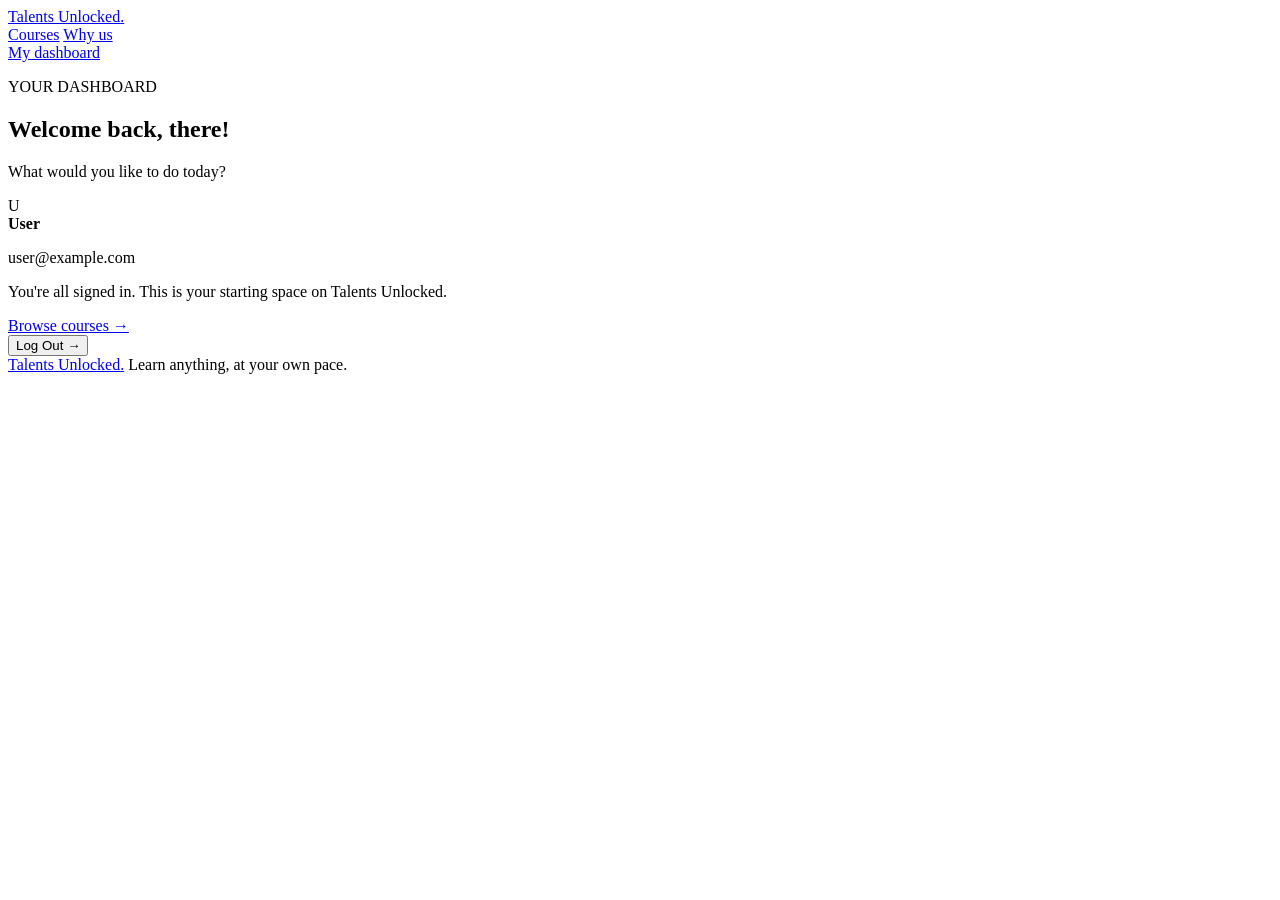
==== public/dashboard.html @ 3c8c435b "first commit" ====
<!DOCTYPE html>
<html lang="en">
<head>
    <meta charset="UTF-8">
    <meta name="viewport" content="width=device-width, initial-scale=1.0">
    <title>Dashboard · Talents Unlocked</title>
    <link rel="preconnect" href="https://fonts.googleapis.com">
    <link rel="preconnect" href="https://fonts.gstatic.com" crossorigin>
    <link rel="stylesheet" href="https://fonts.googleapis.com/css2?family=Plus+Jakarta+Sans:wght@400;500;600;700;800&display=swap">
    <link rel="stylesheet" href="/style.css?v=5">
</head>
<body class="auth-page" data-page="dashboard" data-auth="user">
    <header class="site-nav">
        <div class="nav-inner">
            <a class="brand" href="/">Talents Unlocked<span class="brand-dot">.</span></a>
            <nav class="nav-links" aria-label="Main">
                <a href="/#courses">Courses</a>
                <a href="/#why">Why us</a>
            </nav>
            <div class="nav-actions">
                <a class="btn btn-primary btn-sm" href="/dashboard.html" data-auth-show="user">My dashboard</a>
            </div>
        </div>
    </header>

    <main class="auth-main" id="main">
        <section class="layout">
            <div class="form-panel">
                <div class="form-content">
                    <p class="eyebrow">YOUR DASHBOARD</p>
                    <h1>Welcome back, <span id="user-first-name">there</span>!</h1>
                    <p class="subtitle">What would you like to do today?</p>
                    <div class="account-card">
                        <span class="avatar" id="user-avatar" aria-hidden="true">U</span>
                        <div>
                            <strong id="user-name">User</strong>
                            <p id="user-email">user@example.com</p>
                        </div>
                    </div>
                    <p class="dashboard-copy">You're all signed in. This is your starting space on Talents Unlocked.</p>
                    <div class="dashboard-actions">
                        <a class="btn btn-primary" id="browse-courses" href="/#courses">Browse courses <span aria-hidden="true">→</span></a>
                    </div>
                    <form id="logout-form">
                        <button class="secondary" id="logout-button" type="submit">Log Out <span aria-hidden="true">→</span></button>
                    </form>
                </div>
            </div>
        </section>
    </main>

    <footer class="site-footer">
        <div class="footer-inner">
            <a class="brand" href="/">Talents Unlocked<span class="brand-dot">.</span></a>
            <span>Learn anything, at your own pace.</span>
        </div>
    </footer>

    <script src="/app.js?v=5"></script>
</body>
</html>
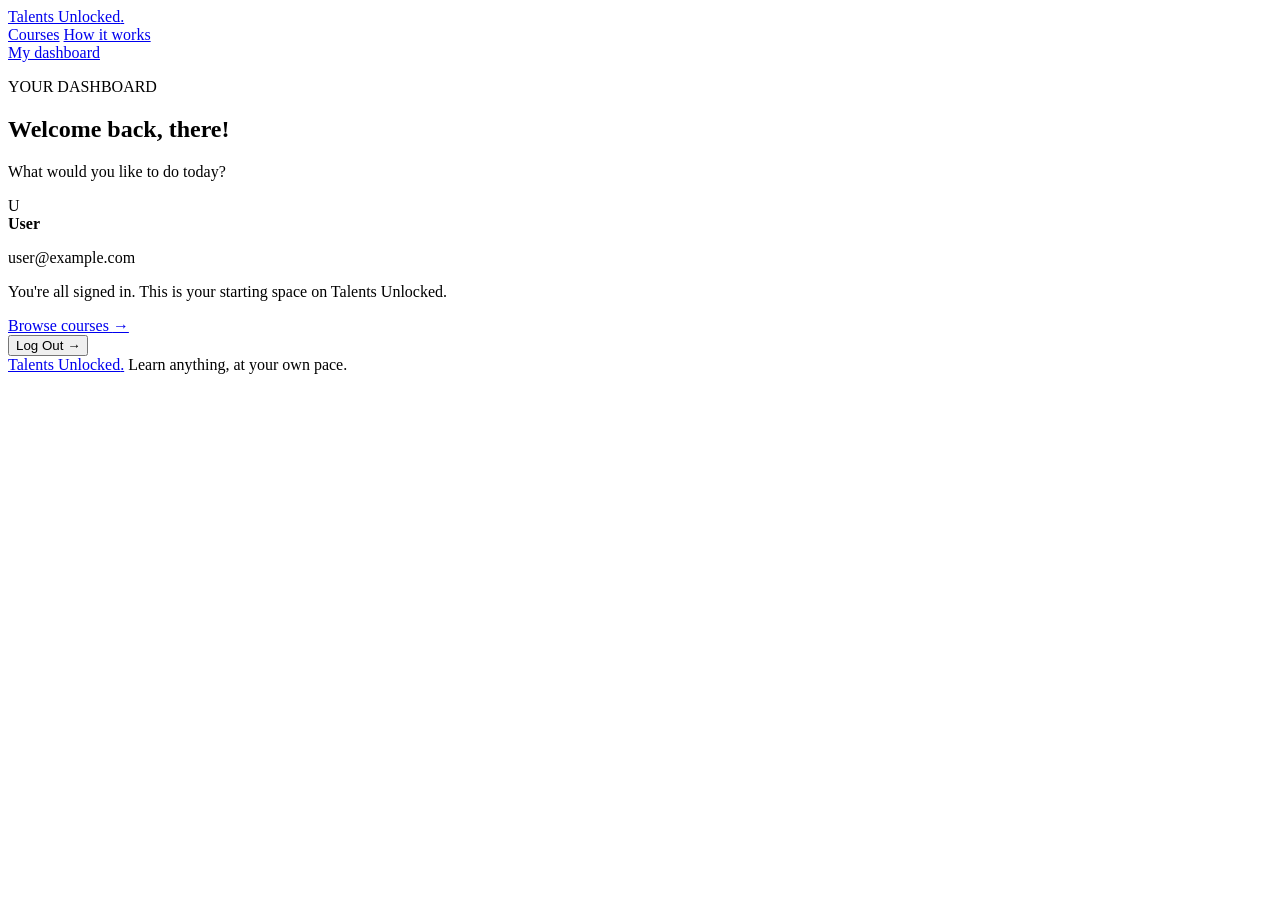
==== commit 118517e3: "Redesign homepage with Khan Academy inspired aesthetic and interactive tabs" ====
--- a/public/dashboard.html
+++ b/public/dashboard.html
@@ -6,8 +6,8 @@
     <title>Dashboard · Talents Unlocked</title>
     <link rel="preconnect" href="https://fonts.googleapis.com">
     <link rel="preconnect" href="https://fonts.gstatic.com" crossorigin>
-    <link rel="stylesheet" href="https://fonts.googleapis.com/css2?family=Plus+Jakarta+Sans:wght@400;500;600;700;800&display=swap">
-    <link rel="stylesheet" href="/style.css?v=5">
+    <link rel="stylesheet" href="https://fonts.googleapis.com/css2?family=Inter:wght@400;500;600;700&family=Plus+Jakarta+Sans:wght@600;700;800&display=swap">
+    <link rel="stylesheet" href="/style.css?v=7">
 </head>
 <body class="auth-page" data-page="dashboard" data-auth="user">
     <header class="site-nav">
@@ -15,7 +15,7 @@
             <a class="brand" href="/">Talents Unlocked<span class="brand-dot">.</span></a>
             <nav class="nav-links" aria-label="Main">
                 <a href="/#courses">Courses</a>
-                <a href="/#why">Why us</a>
+                <a href="/#why">How it works</a>
             </nav>
             <div class="nav-actions">
                 <a class="btn btn-primary btn-sm" href="/dashboard.html" data-auth-show="user">My dashboard</a>
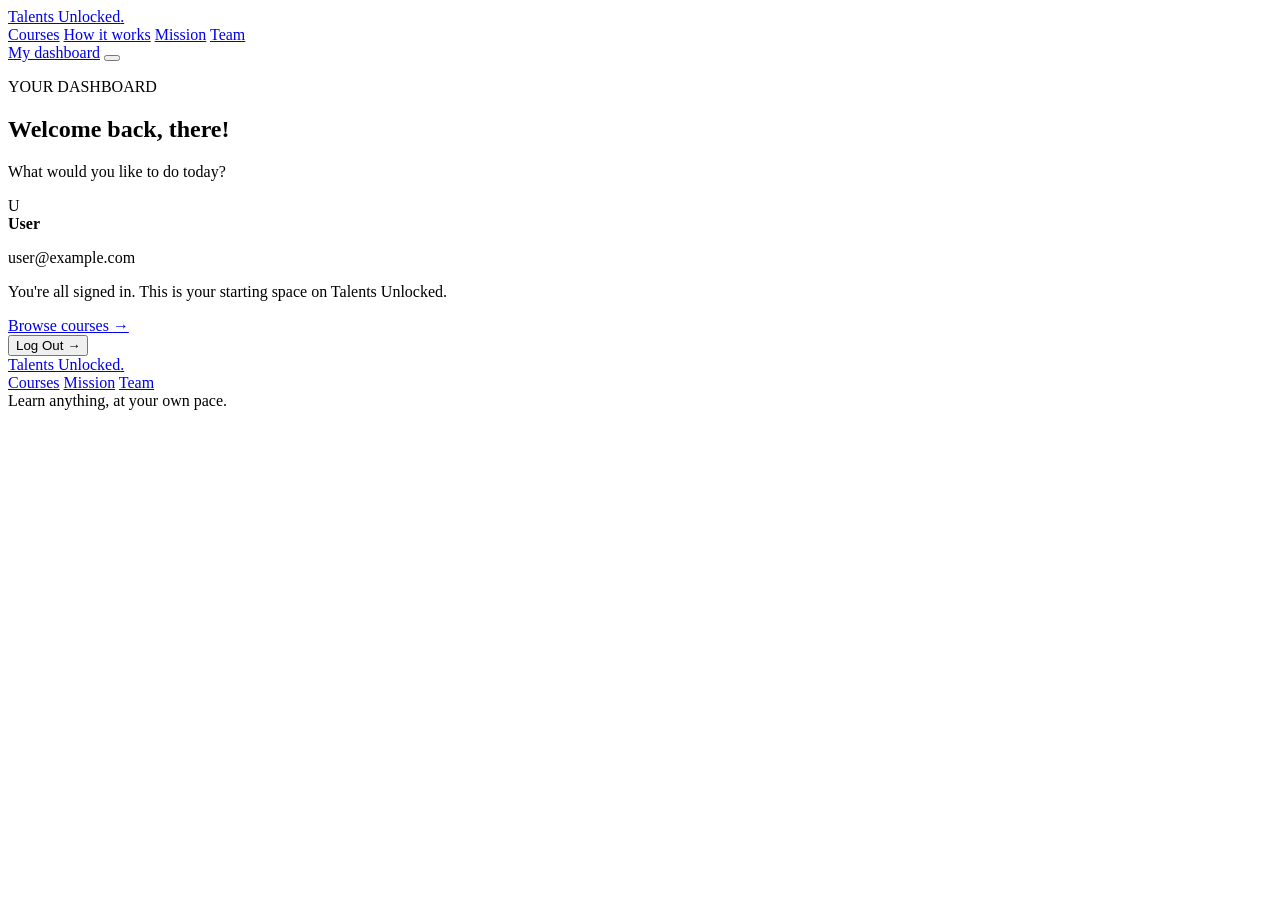
==== commit 21e6c08e: "Sprint 1: design system, navigation and hero, mission and team sections TU-13: document colors, font" ====
--- a/public/dashboard.html
+++ b/public/dashboard.html
@@ -7,18 +7,21 @@
     <link rel="preconnect" href="https://fonts.googleapis.com">
     <link rel="preconnect" href="https://fonts.gstatic.com" crossorigin>
     <link rel="stylesheet" href="https://fonts.googleapis.com/css2?family=Inter:wght@400;500;600;700&family=Plus+Jakarta+Sans:wght@600;700;800&display=swap">
-    <link rel="stylesheet" href="/style.css?v=7">
+    <link rel="stylesheet" href="/style.css?v=8">
 </head>
 <body class="auth-page" data-page="dashboard" data-auth="user">
     <header class="site-nav">
         <div class="nav-inner">
             <a class="brand" href="/">Talents Unlocked<span class="brand-dot">.</span></a>
-            <nav class="nav-links" aria-label="Main">
+            <nav class="nav-links" id="site-menu" aria-label="Main">
                 <a href="/#courses">Courses</a>
                 <a href="/#why">How it works</a>
+                <a href="/#mission">Mission</a>
+                <a href="/#team">Team</a>
             </nav>
             <div class="nav-actions">
                 <a class="btn btn-primary btn-sm" href="/dashboard.html" data-auth-show="user">My dashboard</a>
+                <button class="nav-toggle" type="button" aria-expanded="false" aria-controls="site-menu" aria-label="Open menu"><span></span></button>
             </div>
         </div>
     </header>
@@ -52,10 +55,16 @@
     <footer class="site-footer">
         <div class="footer-inner">
             <a class="brand" href="/">Talents Unlocked<span class="brand-dot">.</span></a>
+            <nav class="footer-links" aria-label="Footer">
+                <a href="/#courses">Courses</a>
+                <a href="/#mission">Mission</a>
+                <a href="/#team">Team</a>
+            </nav>
             <span>Learn anything, at your own pace.</span>
         </div>
     </footer>
 
     <script src="/app.js?v=5"></script>
+    <script src="/nav.js?v=1"></script>
 </body>
 </html>
